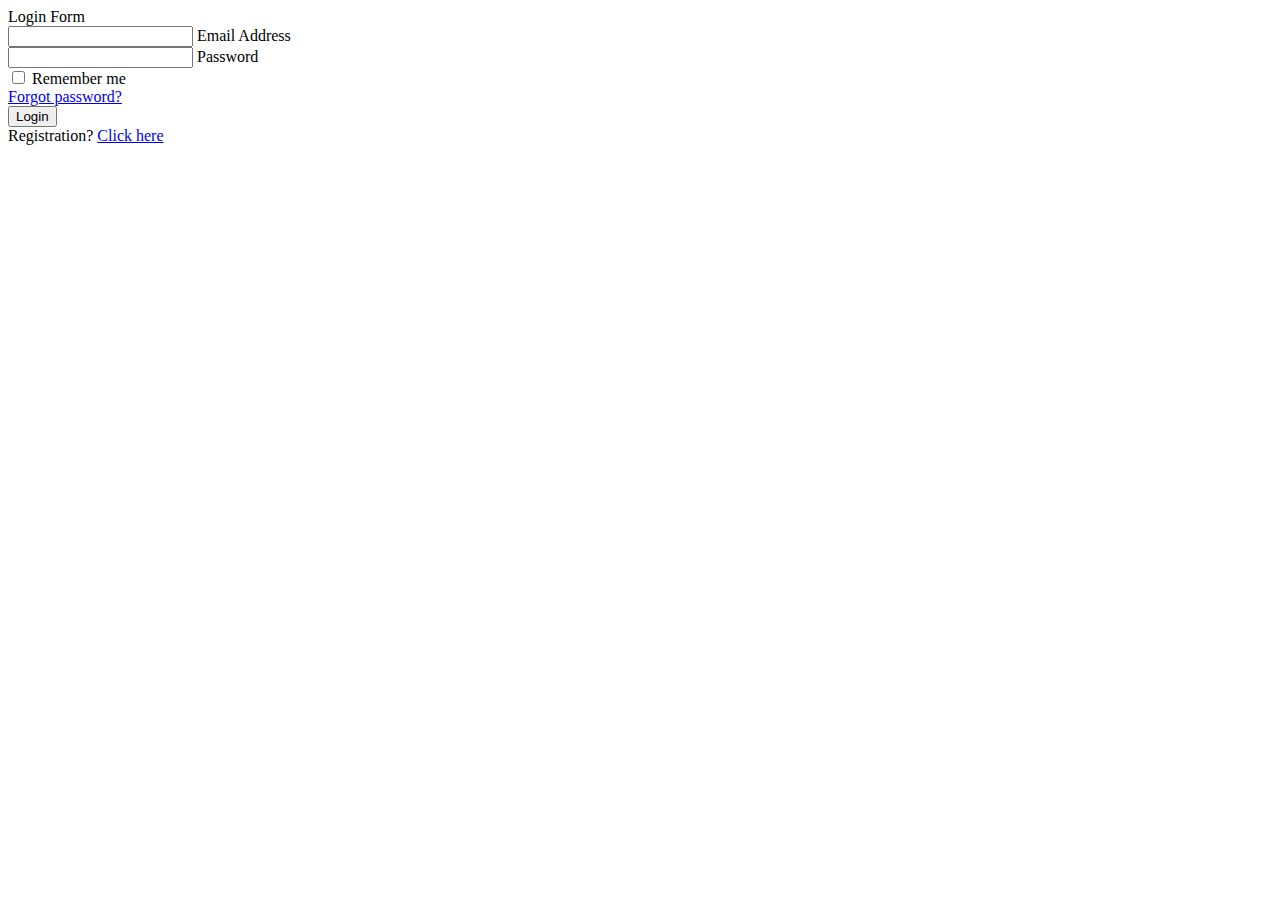
==== index.html @ 54ccf1c9 "Update index.html" ====
<html lang="en" dir="ltr">
   <head>
      <meta charset="utf-8">
        <link rel="stylesheet" type="text/css" href="ind.css"/>

    </head>
 <body>
      <div class="wrapper">
         <div class="title">
            Login Form
         </div>
         <form action="notes.html">
            <div class="field">
               <input type="text" required>
               <label>Email Address</label>
            </div>
            <div class="field">
               <input type="password" maxlength="20" pattern="\d{@0-9a-z}" required>
               <label>Password</label>
            </div>
            <div class="content">
               <div class="checkbox">
                  <input type="checkbox" id="remember-me">
                  <label for="remember-me">Remember me</label>
               </div>
               <div class="pass-link">
                  <a href="#">Forgot password?</a>
               </div>
            </div>
            <div class="field">
               <input type="submit" value="Login">
            </div>
            <div class="signup-link">
               Registration? <a href="First_P.html">Click here </a>
            </div>
         </form>
      </div>
   </body>
</html>
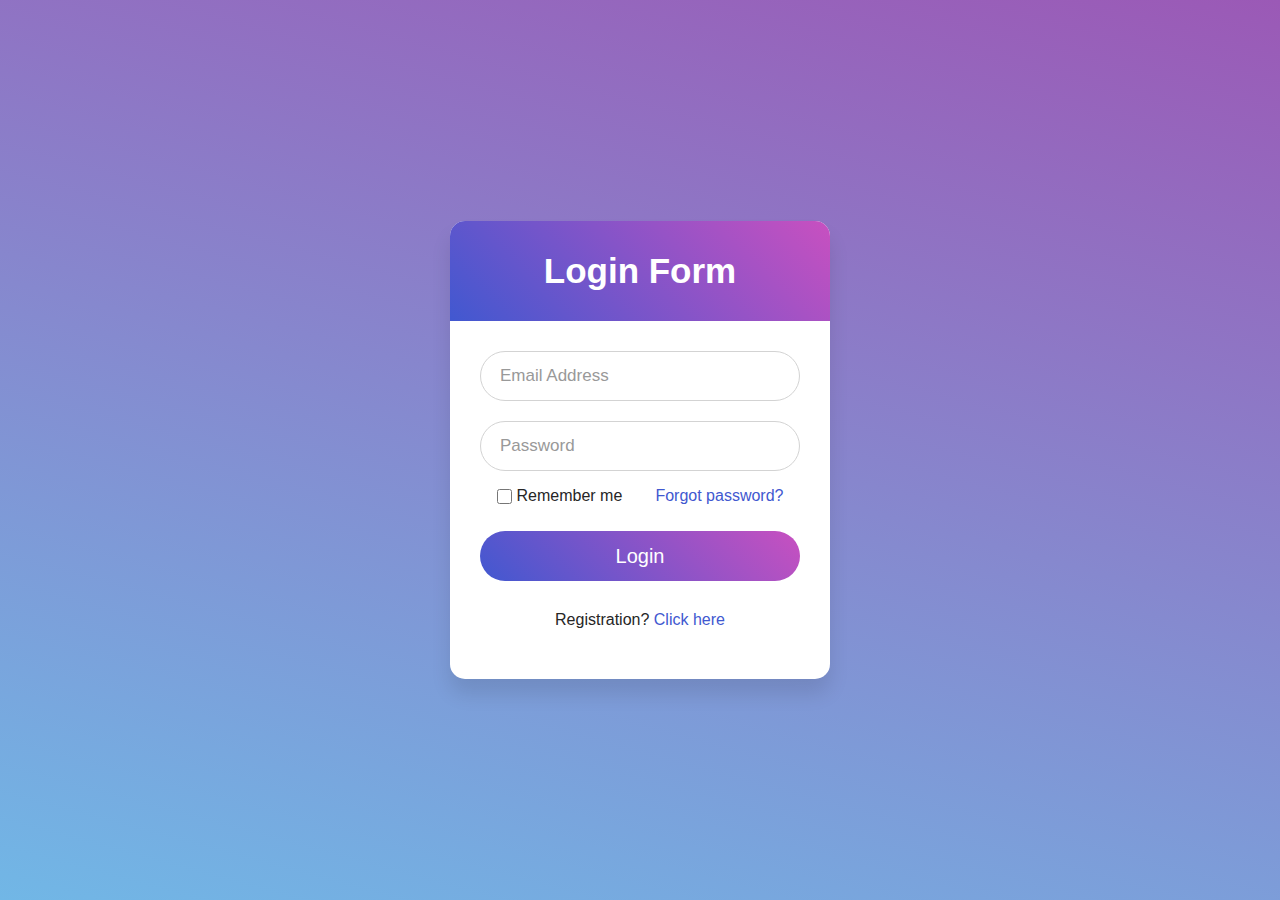
==== commit 1ad3beda: "Update index.html" ====
--- a/index.html
+++ b/index.html
@@ -2,7 +2,6 @@
    <head>
       <meta charset="utf-8">
         <link rel="stylesheet" type="text/css" href="ind.css"/>
-
     </head>
  <body>
       <div class="wrapper">
--- a/ind.css
+++ b/ind.css
@@ -0,0 +1,179 @@
+
+*{
+  margin: 0;
+  padding: 0;
+  box-sizing: border-box;
+  font-family: 'Poppins', sans-serif;
+}
+html,body{
+  display: grid;
+  height: 100%;
+  width: 100%;
+  place-items: center;
+  background: linear-gradient(15deg, #71b7e6, #9b59b6);
+
+}
+::selection{
+  background: #4158d0;
+  color: #fff;
+}
+.wrapper{
+  width: 380px;
+  background: #fff;
+  border-radius: 15px;
+  box-shadow: 0px 15px 20px rgba(0,0,0,0.1);
+}
+.wrapper .title{
+  font-size: 35px;
+  font-weight: 600;
+  text-align: center;
+  line-height: 100px;
+  color: #fff;
+  user-select: none;
+  border-radius: 15px 15px 0 0;
+  background: linear-gradient(-135deg, #c850c0, #4158d0);
+}
+.wrapper form{
+  padding: 10px 30px 50px 30px;
+}
+.wrapper form .field{
+  height: 50px;
+  width: 100%;
+  margin-top: 20px;
+  position: relative;
+}
+.wrapper form .field input{
+  height: 100%;
+  width: 100%;
+  outline: none;
+  font-size: 17px;
+  padding-left: 20px;
+  border: 1px solid lightgrey;
+  border-radius: 25px;
+  transition: all 0.3s ease;
+}
+.wrapper form .field input:focus,
+form .field input:valid{
+  border-color: #4158d0;
+}
+.wrapper form .field label{
+  position: absolute;
+  top: 50%;
+  left: 20px;
+  color: #999999;
+  font-weight: 400;
+  font-size: 17px;
+  pointer-events: none;
+  transform: translateY(-50%);
+  transition: all 0.3s ease;
+}
+form .field input:focus ~ label,
+form .field input:valid ~ label{
+  top: 0%;
+  font-size: 16px;
+  color: #4158d0;
+  background: #fff;
+  transform: translateY(-50%);
+}
+form .content{
+  display: flex;
+  width: 100%;
+  height: 50px;
+  font-size: 16px;
+  align-items: center;
+  justify-content: space-around;
+}
+form .content .checkbox{
+  display: flex;
+  align-items: center;
+  justify-content: center;
+}
+form .content input{
+  width: 15px;
+  height: 15px;
+  background: red;
+}
+form .content label{
+  color: #262626;
+  user-select: none;
+  padding-left: 5px;
+}
+form .content .pass-link{
+  color: "";
+}
+form .field input[type="submit"]{
+  color: #fff;
+  border: none;
+  padding-left: 0;
+  margin-top: -10px;
+  font-size: 20px;
+  font-weight: 500;
+  cursor: pointer;
+  background: linear-gradient(-135deg, #c850c0, #4158d0);
+  transition: all 0.3s ease;
+}
+form .field input[type="submit"]:active{
+  transform: scale(0.95);
+}
+form .signup-link{
+  color: #262626;
+  margin-top: 20px;
+  text-align: center;
+}
+form .pass-link a,
+form .signup-link a{
+  color: #4158d0;
+  text-decoration: none;
+}
+form .pass-link a:hover,
+form .signup-link a:hover{
+  text-decoration: underline;
+}
+@media (max-width: 690px) {
+    .max-width{
+        padding: 0 23px;
+    }
+    .home .home-content .text-2{
+        font-size: 60px;
+    }
+    .home .home-content .text-3{
+        font-size: 32px;
+    }
+    .home .home-content a{
+        font-size: 20px;
+    }
+    .services .serv-content .card{
+        width: 100%;
+    }
+}
+
+@media (max-width: 500px) {
+    .home .home-content .text-2{
+        font-size: 50px;
+    }
+    .home .home-content .text-3{
+        font-size: 27px;
+    }
+    .about .about-content .right .text,
+    .skills .skills-content .left .text{
+        font-size: 19px;
+    }
+    .contact .right form .fields{
+        flex-direction: column;
+    }
+    .contact .right form .name,
+    .contact .right form .email{
+        margin: 0;
+    }
+    .right form .error-box{
+       width: 150px;
+    }
+    .scroll-up-btn{
+        right: 15px;
+        bottom: 15px;
+        height: 38px;
+        width: 35px;
+        font-size: 23px;
+        line-height: 38px;
+    }
+}
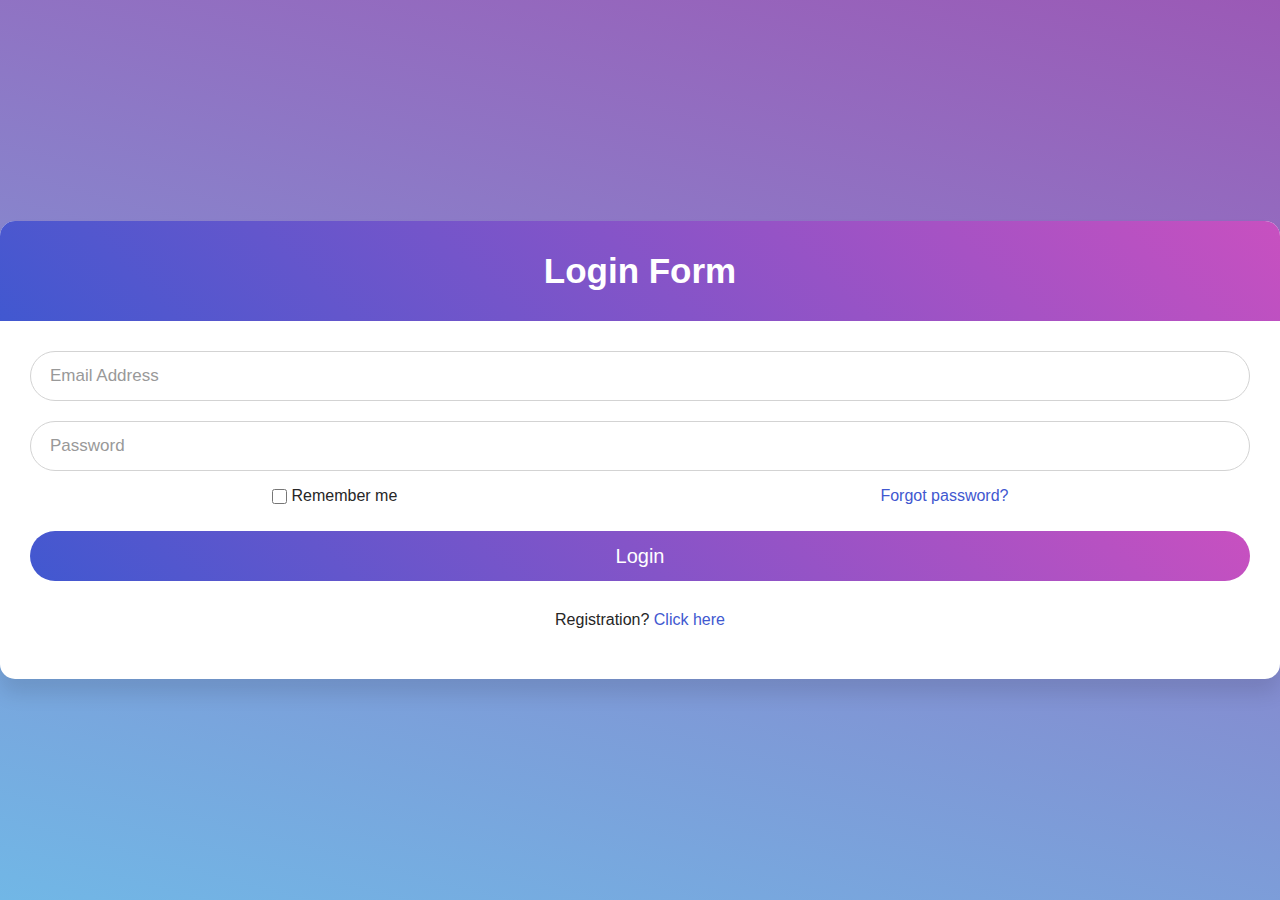
==== commit 28b16d4d: "Update index.html" ====
--- a/index.html
+++ b/index.html
@@ -1,6 +1,7 @@
 <html lang="en" dir="ltr">
    <head>
       <meta charset="utf-8">
+          <meta name="viewport" content="width=device-width, initial-scale=1">
         <link rel="stylesheet" type="text/css" href="ind.css"/>
     </head>
  <body>
--- a/ind.css
+++ b/ind.css
@@ -18,7 +18,7 @@
   color: #fff;
 }
 .wrapper{
-  width: 380px;
+  width: 30px;
   background: #fff;
   border-radius: 15px;
   box-shadow: 0px 15px 20px rgba(0,0,0,0.1);
@@ -129,51 +129,19 @@
 form .signup-link a:hover{
   text-decoration: underline;
 }
-@media (max-width: 690px) {
-    .max-width{
-        padding: 0 23px;
+/* For mobile phones: */
+[class*="wrapper"] {
+  width: 100%;
+}
+}
+@media only screen and (min-width: 600px) {
+  /* For tablets: */
+  .wrapper form{width: auto;
+  }
+}
+  @media only screen and (min-width: 768px) {
+  /* For desktop: */
+    .wrapper form{width: auto;
     }
-    .home .home-content .text-2{
-        font-size: 60px;
-    }
-    .home .home-content .text-3{
-        font-size: 32px;
-    }
-    .home .home-content a{
-        font-size: 20px;
-    }
-    .services .serv-content .card{
-        width: 100%;
-    }
-}
+  }
 
-@media (max-width: 500px) {
-    .home .home-content .text-2{
-        font-size: 50px;
-    }
-    .home .home-content .text-3{
-        font-size: 27px;
-    }
-    .about .about-content .right .text,
-    .skills .skills-content .left .text{
-        font-size: 19px;
-    }
-    .contact .right form .fields{
-        flex-direction: column;
-    }
-    .contact .right form .name,
-    .contact .right form .email{
-        margin: 0;
-    }
-    .right form .error-box{
-       width: 150px;
-    }
-    .scroll-up-btn{
-        right: 15px;
-        bottom: 15px;
-        height: 38px;
-        width: 35px;
-        font-size: 23px;
-        line-height: 38px;
-    }
-}
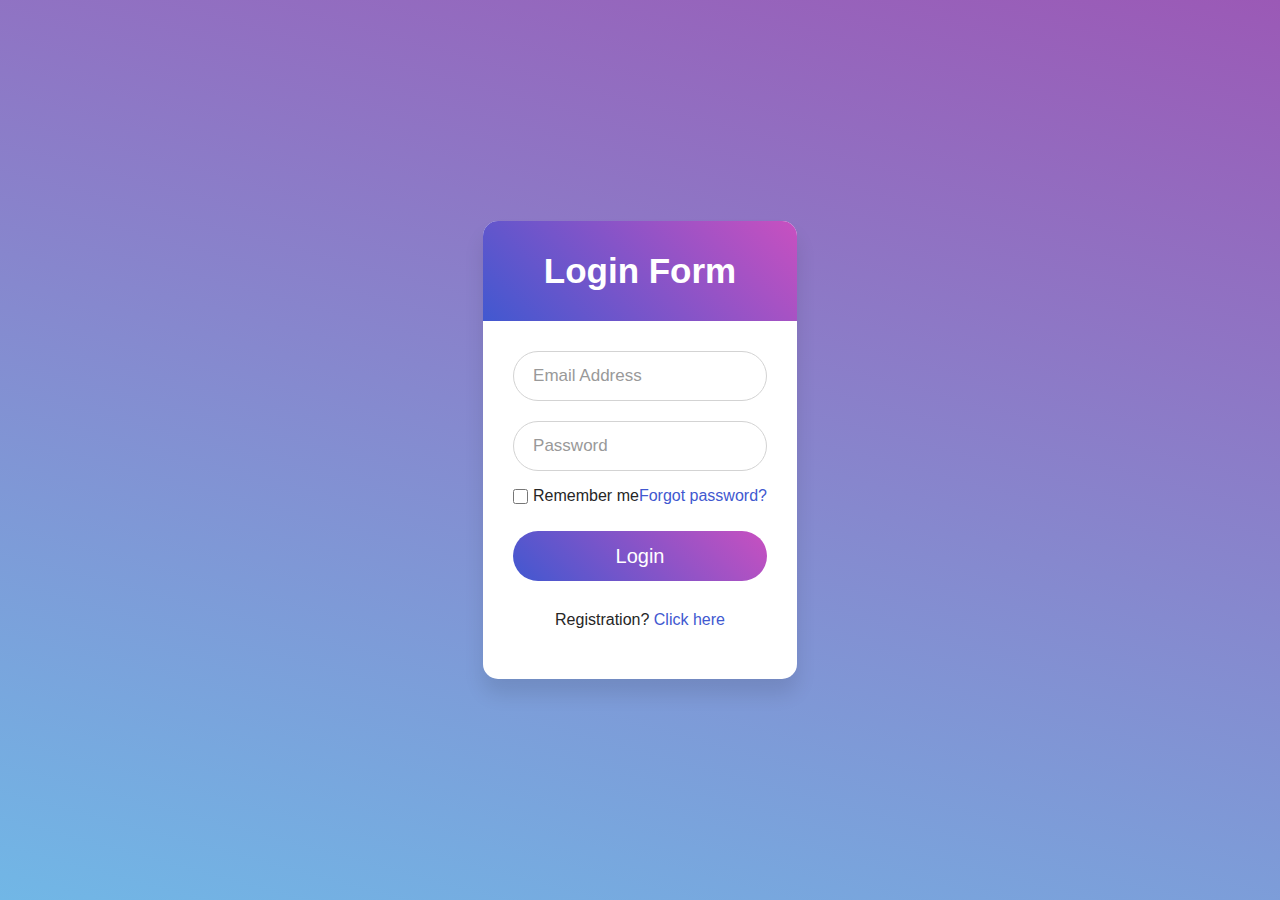
==== commit 3f8453cd: "Update index.html" ====
--- a/index.html
+++ b/index.html
@@ -1,7 +1,7 @@
 <html lang="en" dir="ltr">
    <head>
       <meta charset="utf-8">
-          <meta name="viewport" content="width=device-width, initial-scale=1">
+          <meta name="viewport" wrapper="width=device-width, initial-scale=1">
         <link rel="stylesheet" type="text/css" href="ind.css"/>
     </head>
  <body>
--- a/ind.css
+++ b/ind.css
@@ -18,7 +18,7 @@
   color: #fff;
 }
 .wrapper{
-  width: 30px;
+  width: 380px;
   background: #fff;
   border-radius: 15px;
   box-shadow: 0px 15px 20px rgba(0,0,0,0.1);
@@ -131,7 +131,7 @@
 }
 /* For mobile phones: */
 [class*="wrapper"] {
-  width: 100%;
+  width: auto;
 }
 }
 @media only screen and (min-width: 600px) {
